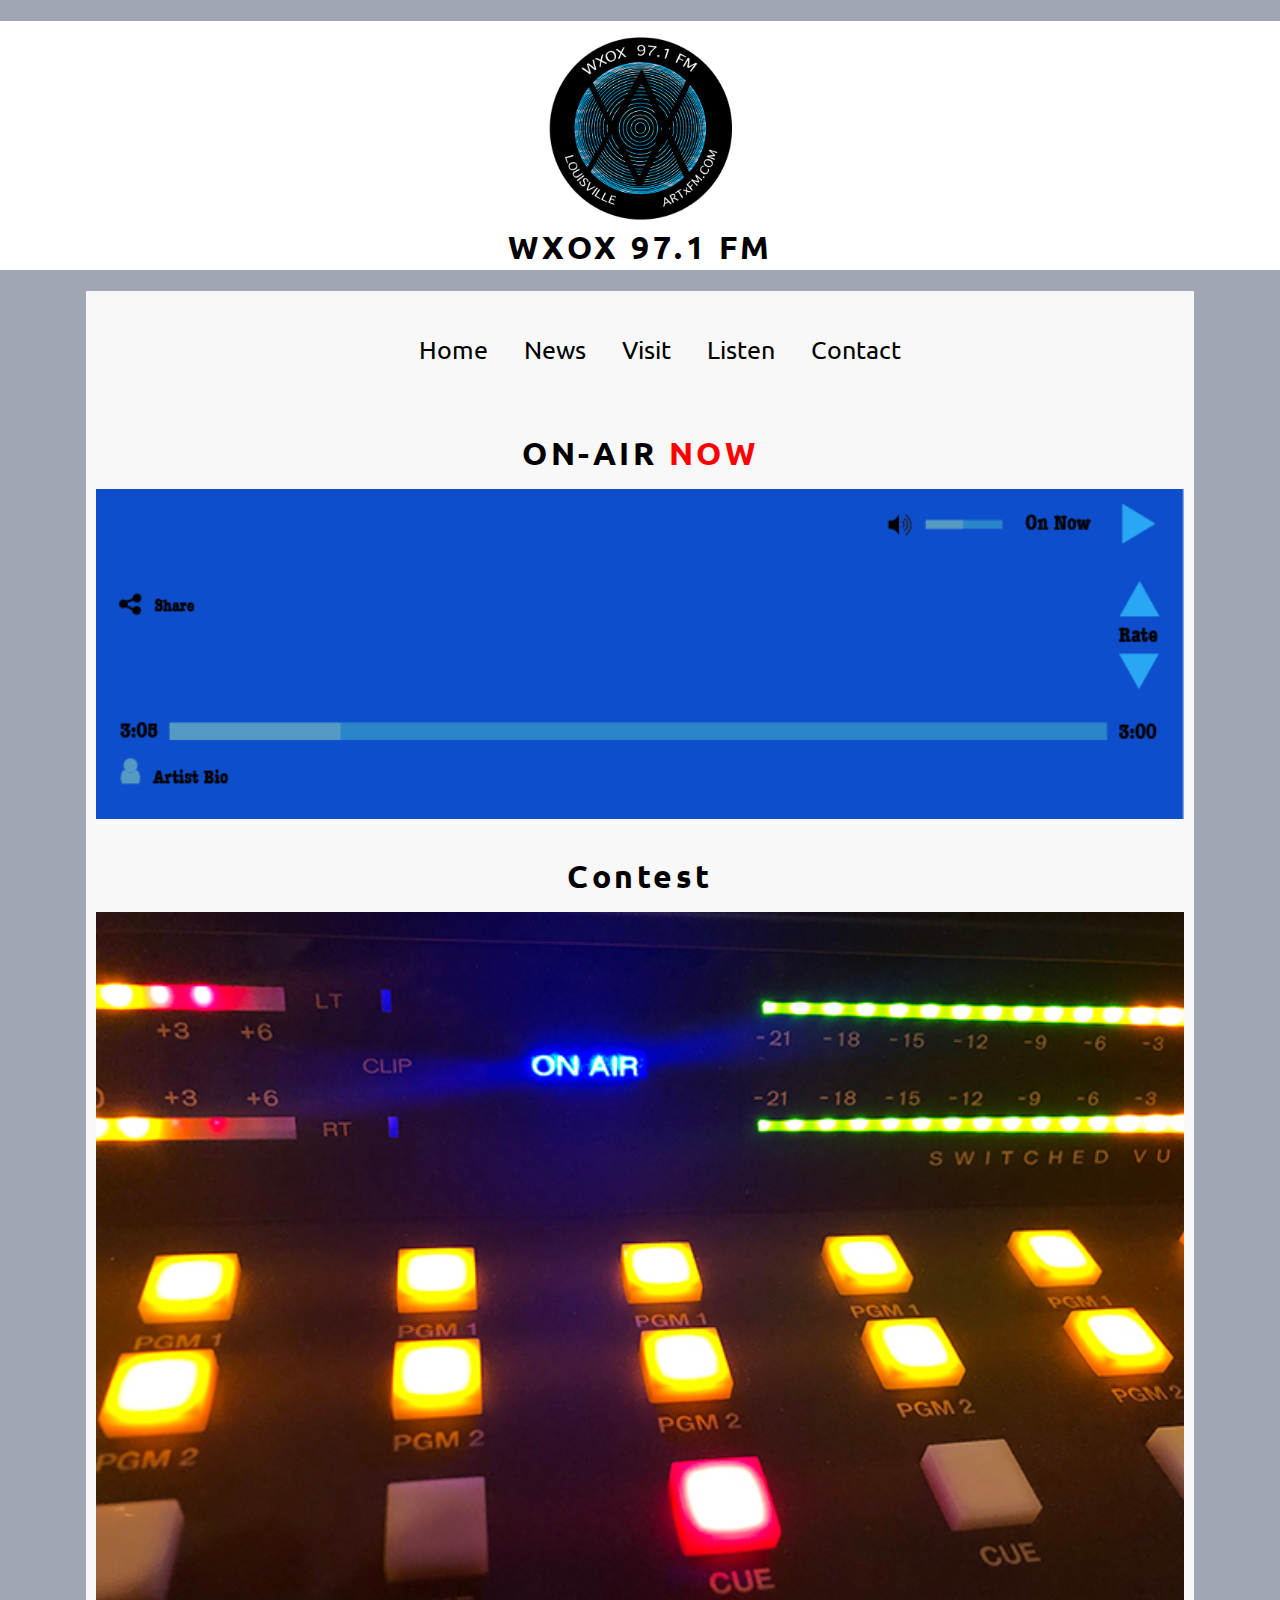
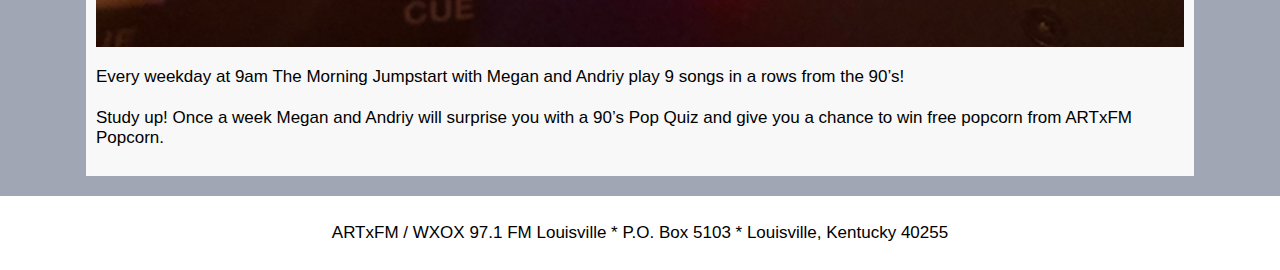
==== wxox97.1/index.html @ b1ff37d2 "Add files via upload" ====
<!DOCTYPE html>
<html lang="en" dir="ltr">
  <head>
    <meta charset="utf-8">
    <title>WXOX 97.1 FM</title>

    <meta name="viewport" content="width=device-width, initial-scales=1">
    <link rel="stylesheet" href="styles.css">
    <link rel="preconnect" href="https://fonts.googleapis.com">
<link rel="preconnect" href="https://fonts.gstatic.com" crossorigin>
<link href="https://fonts.googleapis.com/css2?family=Ubuntu:wght@300;400;500;700&display=swap" rel="stylesheet">

  </head>

<body>
  <h1 id="top"><img src="artfm.png" alt="Logo" id="logo">WXOX 97.1 FM</h1>

  <main class="wrapper">
  <nav>
    <ul>
      <li><a href="">Home</a></li>
      <li><a href="">News</a></li>
      <li><a href="">Visit</a></li>
      <li><a href="">Listen</a></li>
      <li><a href="">Contact</a></li>
    </ul>
  </nav>
  </main>

  <main class="wrapper">
  <h2>ON-AIR <span>NOW</span></h2>
  <img src="OnAirNow.jpg" alt="OnAirNow">
  </main>

  <main class="wrapper">
  <h2>Contest</h2>
  <img src="NewBoardONAIR.jpg" alt="On Air Board">
  <p>Every weekday at 9am The Morning Jumpstart with Megan and Andriy play 9 songs in a rows from the 90’s!
  </br>
  </br>
Study up! Once a week Megan and Andriy will surprise you with a 90’s Pop Quiz and give you a chance to win free popcorn from ARTxFM Popcorn.</p>
</main>

<footer>

		<p>	ARTxFM / WXOX 97.1 FM Louisville  *  P.O. Box 5103  *  Louisville, Kentucky 40255 </p>

</footer>

  </body>
</html>
---- wxox97.1/styles.css ----
body{
  margin: 0;
  padding: 0;
  font-size: 16px;
  /* Base font size */
  font-family: 'Ubuntu',Helvetica, sans-serif;
  font-weight: 400;
  background-color: #a1a6b4;
  line-height: 1.1em;
  color: black;
}
p{
  font-family: Helvetica, sans-serif;
  font-size: 17px;
  line-height: 1.2em;
}

img{
  width: 100%;
  height: ;
  /* Remove hight when I have an image */
  background-color: red;
  /* I can use max-width:100% also */
}
#top{
  background-color: white;
  padding-top: 1%;
  padding-bottom: 1%;
}
span{

  color: red;
}

h1{
  font-weight: 600;
  letter-spacing: 3.5px;
  font-size: 2em;
  text-align: center;
}

h2{
  font-weight: 600;
  letter-spacing: 3.5px;
  font-size: 2em;
  text-align: center;
}

nav ul{
  text-align: center;
  list-style-type: none;
  font-size: 25px;
}

nav a{
  display: block;
  padding:15px;
  text-decoration: none;
  color:black;
  font-family: , ui-sans-serif;
  background-color: ;
}

nav a:hover{
  color: blue;
  text-decoration: underline;
}

footer{
  margin-top: 20px;
  padding:10px;
  background: #999;
  text-align: center;
  background-color: white;
}

.wrapper{
  width: 90%;
  margin: auto;
  margin-top: 7px;
  margin-bottom: 7px;
  padding: 10px;
  background-color: #f8f8f8;
}

#logo{
  width:190px;
  display: block;
  margin-bottom: 15px;
  margin-left: auto;
  margin-right: auto;

}

  @media only screen and (min-width: 700px) {
    .wrapper{
      width:85%;
      margin:auto;
    }

  nav li{
    display: inline-block;
  }
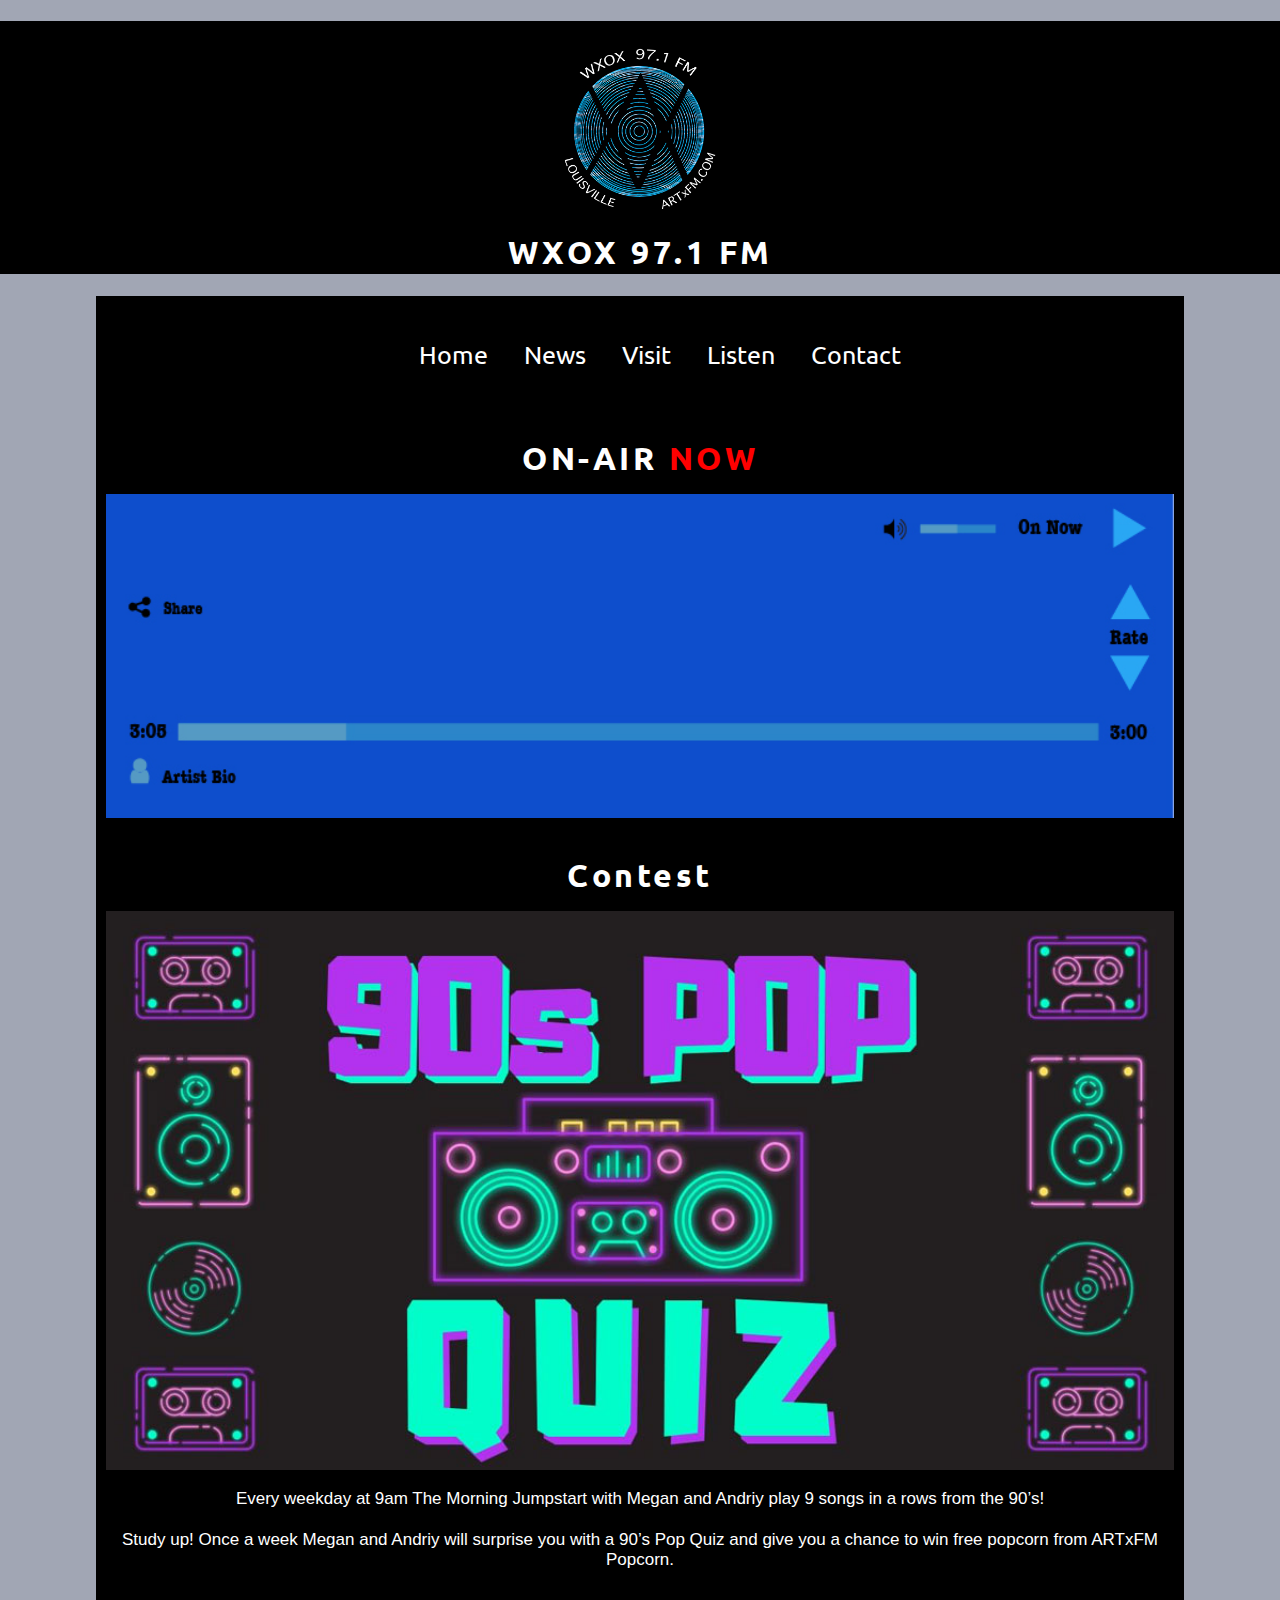
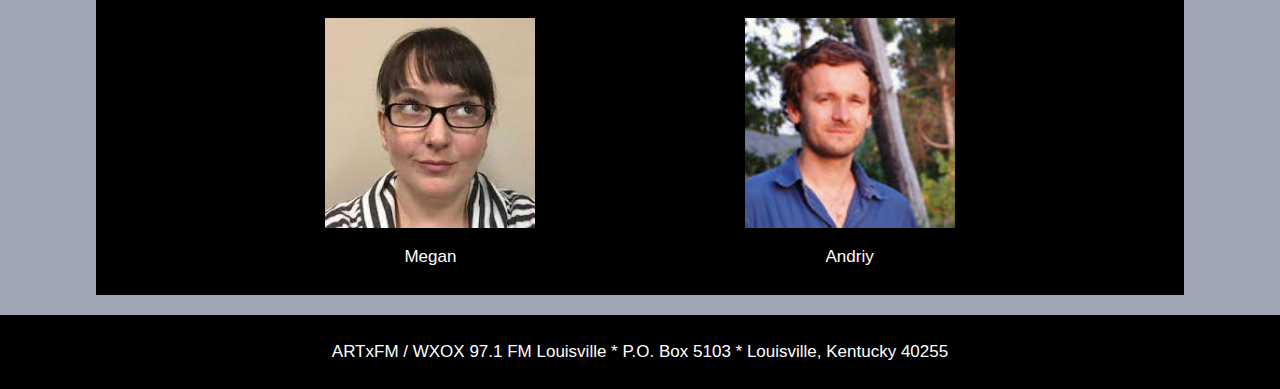
==== commit 08777133: "Add files via upload" ====
--- a/wxox97.1/index.html
+++ b/wxox97.1/index.html
@@ -13,35 +13,54 @@
   </head>
 
 <body>
-  <h1 id="top"><img src="artfm.png" alt="Logo" id="logo">WXOX 97.1 FM</h1>
+  <h1 id="top"><img src="wxoxlogo.png" alt="Logo" id="logo">WXOX 97.1 FM</h1>
 
   <main class="wrapper">
   <nav>
     <ul>
-      <li><a href="">Home</a></li>
+      <li><a href="wxox.html">Home</a></li>
       <li><a href="">News</a></li>
       <li><a href="">Visit</a></li>
-      <li><a href="">Listen</a></li>
-      <li><a href="">Contact</a></li>
+      <li><a href="listen.html">Listen</a></li>
+      <li><a href="contact.html">Contact</a></li>
     </ul>
   </nav>
   </main>
 
   <main class="wrapper">
   <h2>ON-AIR <span>NOW</span></h2>
-  <img src="OnAirNow.jpg" alt="OnAirNow">
+  <img src="OnAirNow.jpg" alt="OnAirNow" class="center">
   </main>
 
   <main class="wrapper">
   <h2>Contest</h2>
-  <img src="NewBoardONAIR.jpg" alt="On Air Board">
+  <img src="90spop.jpg" alt="90s Pop Quiz" class="center">
   <p>Every weekday at 9am The Morning Jumpstart with Megan and Andriy play 9 songs in a rows from the 90’s!
   </br>
   </br>
 Study up! Once a week Megan and Andriy will surprise you with a 90’s Pop Quiz and give you a chance to win free popcorn from ARTxFM Popcorn.</p>
 </main>
 
-<footer>
+<main class="wrapper">
+  <div class="flex-container-one">
+
+  <div>
+    <img src="Megan.jpg" alt="Picture of Megan">
+    <p>Megan </p>
+  </div>
+
+  <div>
+
+    <img src="Andriy.jpg" alt="Picture of Andriy">
+    <p>Andriy</p>
+    </div>
+  </div>
+
+  </main>
+
+
+
+<footer class="footer">
 
 		<p>	ARTxFM / WXOX 97.1 FM Louisville  *  P.O. Box 5103  *  Louisville, Kentucky 40255 </p>
 
--- a/wxox97.1/styles.css
+++ b/wxox97.1/styles.css
@@ -1,3 +1,7 @@
+*{
+  box-sizing: border-box;
+}
+
 body{
   margin: 0;
   padding: 0;
@@ -7,23 +11,84 @@
   font-weight: 400;
   background-color: #a1a6b4;
   line-height: 1.1em;
-  color: black;
+  color: white;
 }
 p{
   font-family: Helvetica, sans-serif;
   font-size: 17px;
   line-height: 1.2em;
+  color: white;
+  text-align:  center;
+
 }
 
 img{
   width: 100%;
   height: ;
   /* Remove hight when I have an image */
-  background-color: red;
+  background-color: ;
   /* I can use max-width:100% also */
 }
+
+.flex-container-one{
+  width: 100%;
+display: flex;
+justify-content: center;
+align-items: center;
+/* background-color: white; */
+padding-top: 10px;
+padding-left: 10px;
+padding-right: 10px;
+margin-left: auto;
+margin-right: auto;
+flex-wrap: wrap;
+/* height: 150px; */
+}
+.flex-container-one div {
+  width: 40%;
+  text-align: center;
+}
+.flex-container-one img{
+  width: 100px;
+}
+
+
+/* .flex-container{
+  text-align: center;
+  line-height: 10px;
+  flex-basis: 95px;
+
+  /* width: 90px; */
+
+
+/* .m img{
+  float: left;
+  height: 80px;
+  width: 80px;
+  /* border-radius: 50%; */
+  /* margin-right: 30px; */
+/* } */
+
+/* figure{
+	margin: auto;
+	position: relative;
+}
+
+figcaption{
+  font-family: "gill sans", sans-serifs;
+	position: absolute;
+	bottom:5px;
+	/* background: rgba(85,85,85,0.70); */
+	/* height: 35px;
+	width: 96%;
+	color:white;
+	padding:2%;
+}  */
+
+
+
 #top{
-  background-color: white;
+  background-color: black;
   padding-top: 1%;
   padding-bottom: 1%;
 }
@@ -56,7 +121,7 @@
   display: block;
   padding:15px;
   text-decoration: none;
-  color:black;
+  color:white;
   font-family: , ui-sans-serif;
   background-color: ;
 }
@@ -66,22 +131,23 @@
   text-decoration: underline;
 }
 
-footer{
+.footer{
   margin-top: 20px;
   padding:10px;
-  background: #999;
-  text-align: center;
-  background-color: white;
+  background: ;
+  text-align: center;
+  background-color: black;
 }
 
 .wrapper{
   width: 90%;
   margin: auto;
-  margin-top: 7px;
-  margin-bottom: 7px;
+  margin-top: 10px;
+  margin-bottom: 10px;
   padding: 10px;
-  background-color: #f8f8f8;
-}
+  background-color: black;
+}
+
 
 #logo{
   width:190px;
@@ -92,6 +158,42 @@
 
 }
 
+/* Start Contact Page  */
+.contact-form{
+  font-size: 1.1em;
+}
+.contact-form input{
+  height: 28px;
+  padding-left: 8px;
+  font-size: 1.1em;
+}
+.contact-form input, .contact-form textarea{
+  display: block;
+  width: 100%;
+  margin-top: 10px;
+  margin-bottom: 10px;
+  border: 1px gray solid;
+  border-radius: 3px;
+}
+
+.contact-form textarea{
+  height: 100px;
+  max-width: 100%;
+}
+
+.contact-form input[type="submit"]{
+  background-color: lightblue;
+  border: none;
+  padding-top: 5px;
+  padding-bottom: 5px;
+  width: 150px;
+  margin: auto;
+  height: 35px;
+
+}
+
+/* End Contact Page  */
+
   @media only screen and (min-width: 700px) {
     .wrapper{
       width:85%;
@@ -101,3 +203,27 @@
   nav li{
     display: inline-block;
   }
+
+
+  .flex-container-one img{
+    width: 210px;
+  }
+  /* .flex-container-one{
+    width: 200%;
+  display: flex;
+  justify-content: center;
+  align-items: center;
+  padding-top: 10px;
+  padding-left: 30px;
+  padding-right: 100%;
+  margin-left: auto;
+  margin-right: auto;
+  flex-wrap: wrap;
+  height: 200%;
+  }
+
+
+  .flex-container{
+    text-align: center;
+    line-height: 10px;
+    flex-basis: 200px; */
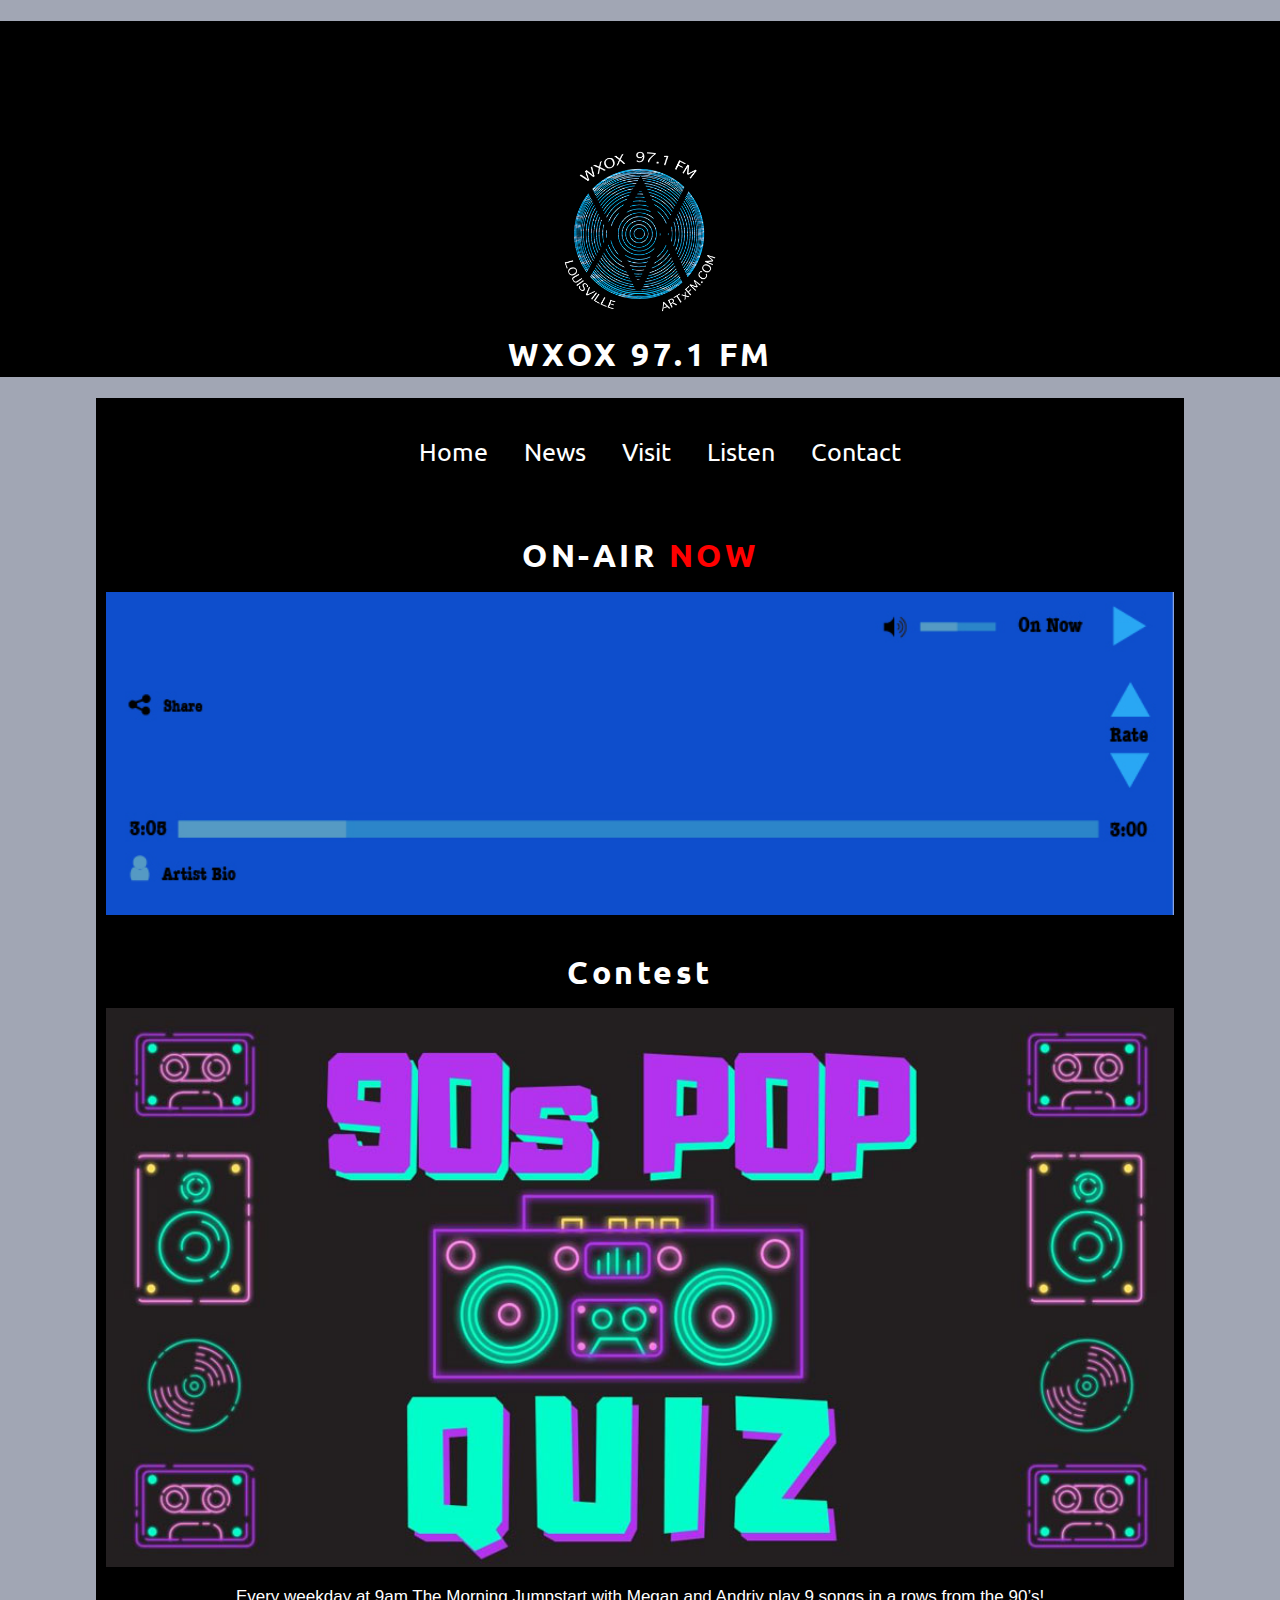
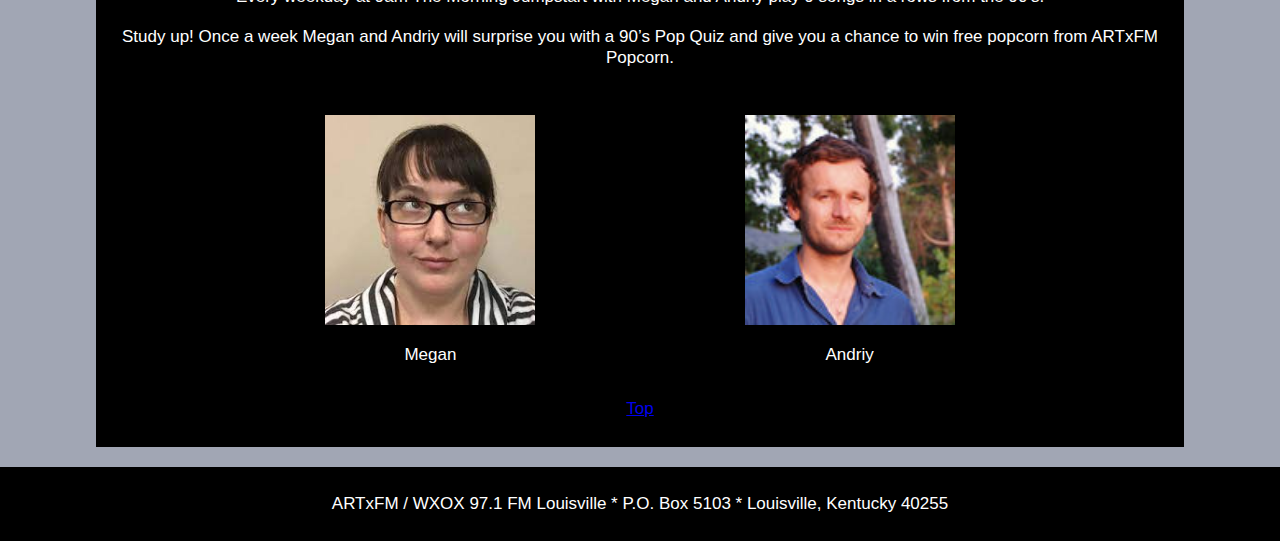
==== commit 95eca91f: "Add files via upload" ====
--- a/wxox97.1/index.html
+++ b/wxox97.1/index.html
@@ -18,7 +18,7 @@
   <main class="wrapper">
   <nav>
     <ul>
-      <li><a href="wxox.html">Home</a></li>
+      <li><a href="index.html">Home</a></li>
       <li><a href="">News</a></li>
       <li><a href="">Visit</a></li>
       <li><a href="listen.html">Listen</a></li>
@@ -56,6 +56,10 @@
     </div>
   </div>
 
+  <p>
+  <a href="#top">Top</a>
+  </p>
+  
   </main>
 
 
--- a/wxox97.1/styles.css
+++ b/wxox97.1/styles.css
@@ -1,6 +1,12 @@
 *{
   box-sizing: border-box;
 }
+
+html {
+  scroll-behavior: smooth;
+}
+
+
 
 body{
   margin: 0;
@@ -89,7 +95,7 @@
 
 #top{
   background-color: black;
-  padding-top: 1%;
+  padding-top: 9%;
   padding-bottom: 1%;
 }
 span{
@@ -130,6 +136,25 @@
   color: blue;
   text-decoration: underline;
 }
+
+/* listen styles Start */
+ul a{
+  display: block;
+  padding-top:10px;
+  text-decoration: none;
+  color:white;
+  font-family: , ui-sans-serif;
+  text-align: center;
+  font-size: 25px;
+}
+
+ul a:hover{
+  color: blue;
+  text-decoration: underline;
+}
+
+
+/* listen styles End */
 
 .footer{
   margin-top: 20px;
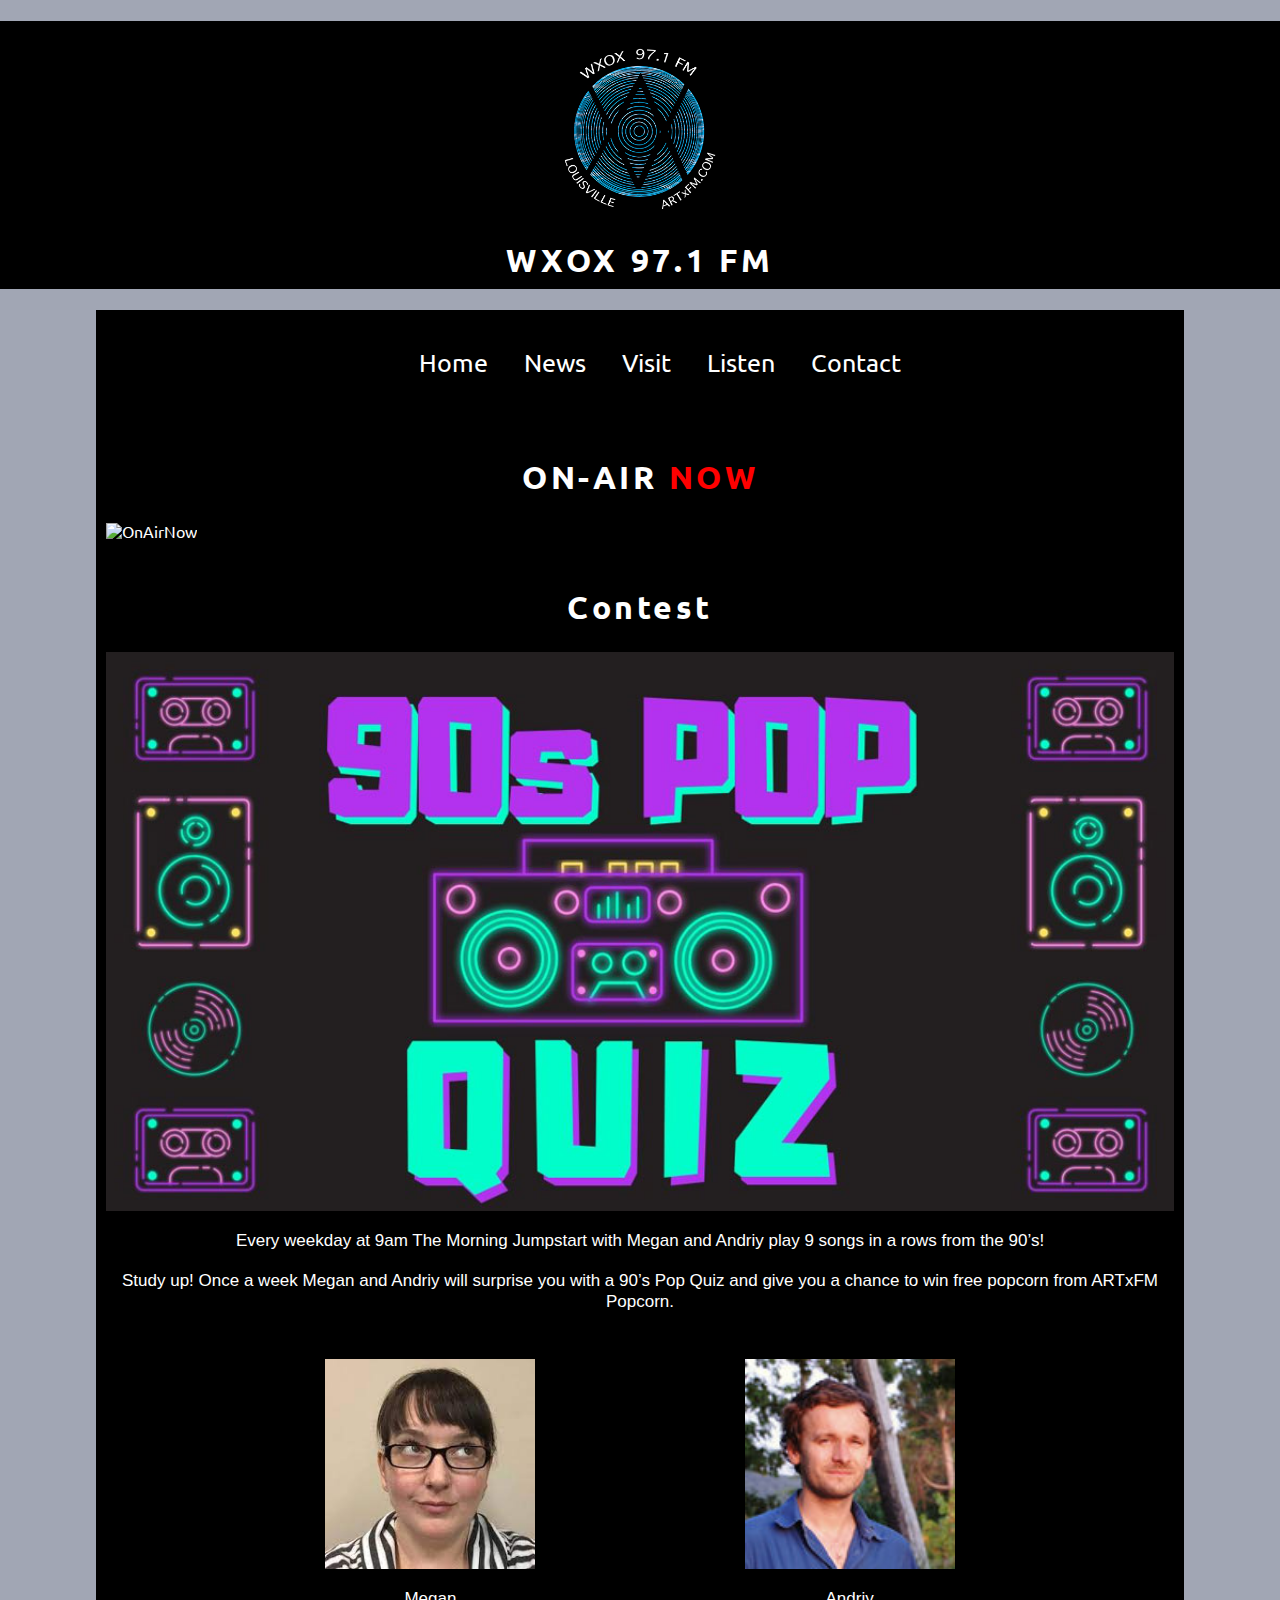
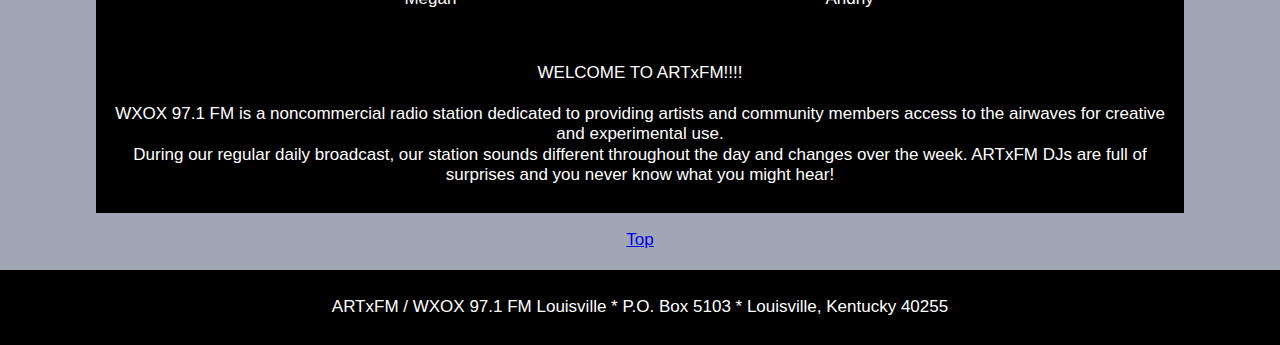
==== commit 56ad771c: "Add files via upload" ====
--- a/wxox97.1/index.html
+++ b/wxox97.1/index.html
@@ -29,7 +29,7 @@
 
   <main class="wrapper">
   <h2>ON-AIR <span>NOW</span></h2>
-  <img src="OnAirNow.jpg" alt="OnAirNow" class="center">
+  <img src="OnAirNow.pdf" alt="OnAirNow" class="center">
   </main>
 
   <main class="wrapper">
@@ -54,14 +54,23 @@
     <img src="Andriy.jpg" alt="Picture of Andriy">
     <p>Andriy</p>
     </div>
-  </div>
+  </main>
+
+<main class="wrapper">
+
+<p>
+  WELCOME TO ARTxFM!!!! <br>
+<br>
+WXOX 97.1 FM is a noncommercial radio station dedicated to providing artists and community members access to the airwaves for creative and experimental use.
+<br>
+  During our regular daily broadcast, our station sounds different throughout the day and changes over the week. ARTxFM DJs are full of surprises and you never know what you might hear! </p>
+</main>
 
   <p>
   <a href="#top">Top</a>
   </p>
-  
+
   </main>
-
 
 
 <footer class="footer">
--- a/wxox97.1/styles.css
+++ b/wxox97.1/styles.css
@@ -5,8 +5,6 @@
 html {
   scroll-behavior: smooth;
 }
-
-
 
 body{
   margin: 0;
@@ -58,44 +56,9 @@
   width: 100px;
 }
 
-
-/* .flex-container{
-  text-align: center;
-  line-height: 10px;
-  flex-basis: 95px;
-
-  /* width: 90px; */
-
-
-/* .m img{
-  float: left;
-  height: 80px;
-  width: 80px;
-  /* border-radius: 50%; */
-  /* margin-right: 30px; */
-/* } */
-
-/* figure{
-	margin: auto;
-	position: relative;
-}
-
-figcaption{
-  font-family: "gill sans", sans-serifs;
-	position: absolute;
-	bottom:5px;
-	/* background: rgba(85,85,85,0.70); */
-	/* height: 35px;
-	width: 96%;
-	color:white;
-	padding:2%;
-}  */
-
-
-
 #top{
   background-color: black;
-  padding-top: 9%;
+  padding-top: 1%;
   padding-bottom: 1%;
 }
 span{
@@ -104,17 +67,20 @@
 }
 
 h1{
-  font-weight: 600;
+  font-weight: 600%;
+  letter-spacing: 3.7px;
+  font-size: 2em;
+  text-align: center;
+  line-height: 1;
+}
+
+h2{
+  font-weight: 600%;
   letter-spacing: 3.5px;
   font-size: 2em;
   text-align: center;
-}
-
-h2{
-  font-weight: 600;
-  letter-spacing: 3.5px;
-  font-size: 2em;
-  text-align: center;
+  line-height: 1.2em;
+
 }
 
 nav ul{
@@ -140,7 +106,7 @@
 /* listen styles Start */
 ul a{
   display: block;
-  padding-top:10px;
+  padding-top:9px;
   text-decoration: none;
   color:white;
   font-family: , ui-sans-serif;
@@ -151,7 +117,18 @@
 ul a:hover{
   color: blue;
   text-decoration: underline;
-}
+  text-align: center;
+}
+
+.toph{
+      max-width: 270px;
+      display:block;
+      background-color:;
+  margin-right:auto;
+  margin-left: auto;
+  text-align: center;
+
+    }
 
 
 /* listen styles End */
@@ -214,7 +191,23 @@
   width: 150px;
   margin: auto;
   height: 35px;
-
+}
+
+
+.map{
+  width: auto;
+  height: 400px;
+  margin: auto;
+  text-align: center;
+}
+
+.mails{
+  font-family: , ui-sans-serif;
+  font-weight: 200%;
+  letter-spacing: 2.5px;
+  font-size: 2em;
+  text-align: center;
+  line-height: 1;
 }
 
 /* End Contact Page  */
@@ -229,26 +222,33 @@
     display: inline-block;
   }
 
-
   .flex-container-one img{
     width: 210px;
   }
-  /* .flex-container-one{
-    width: 200%;
-  display: flex;
-  justify-content: center;
-  align-items: center;
-  padding-top: 10px;
-  padding-left: 30px;
-  padding-right: 100%;
-  margin-left: auto;
-  margin-right: auto;
-  flex-wrap: wrap;
-  height: 200%;
-  }
-
-
-  .flex-container{
-    text-align: center;
-    line-height: 10px;
-    flex-basis: 200px; */
+
+  .grid-container {
+  color: white;
+  display: grid;
+  grid-template-columns: auto auto;
+  /* background-color: black; */
+  padding: 10px;
+}
+
+.grid-item {
+  /* background-color: black; */
+  border: 1px solid rgba(0, 0, 0, 0.8);
+  padding: 20px;
+  font-size: 20px;
+  text-align: center;
+}
+
+
+
+.toph {
+    max-width: 800px;
+    /* display: block;
+    background-color: ;
+    margin-right: auto;
+    margin-left: auto;
+    text-align: center; */
+}
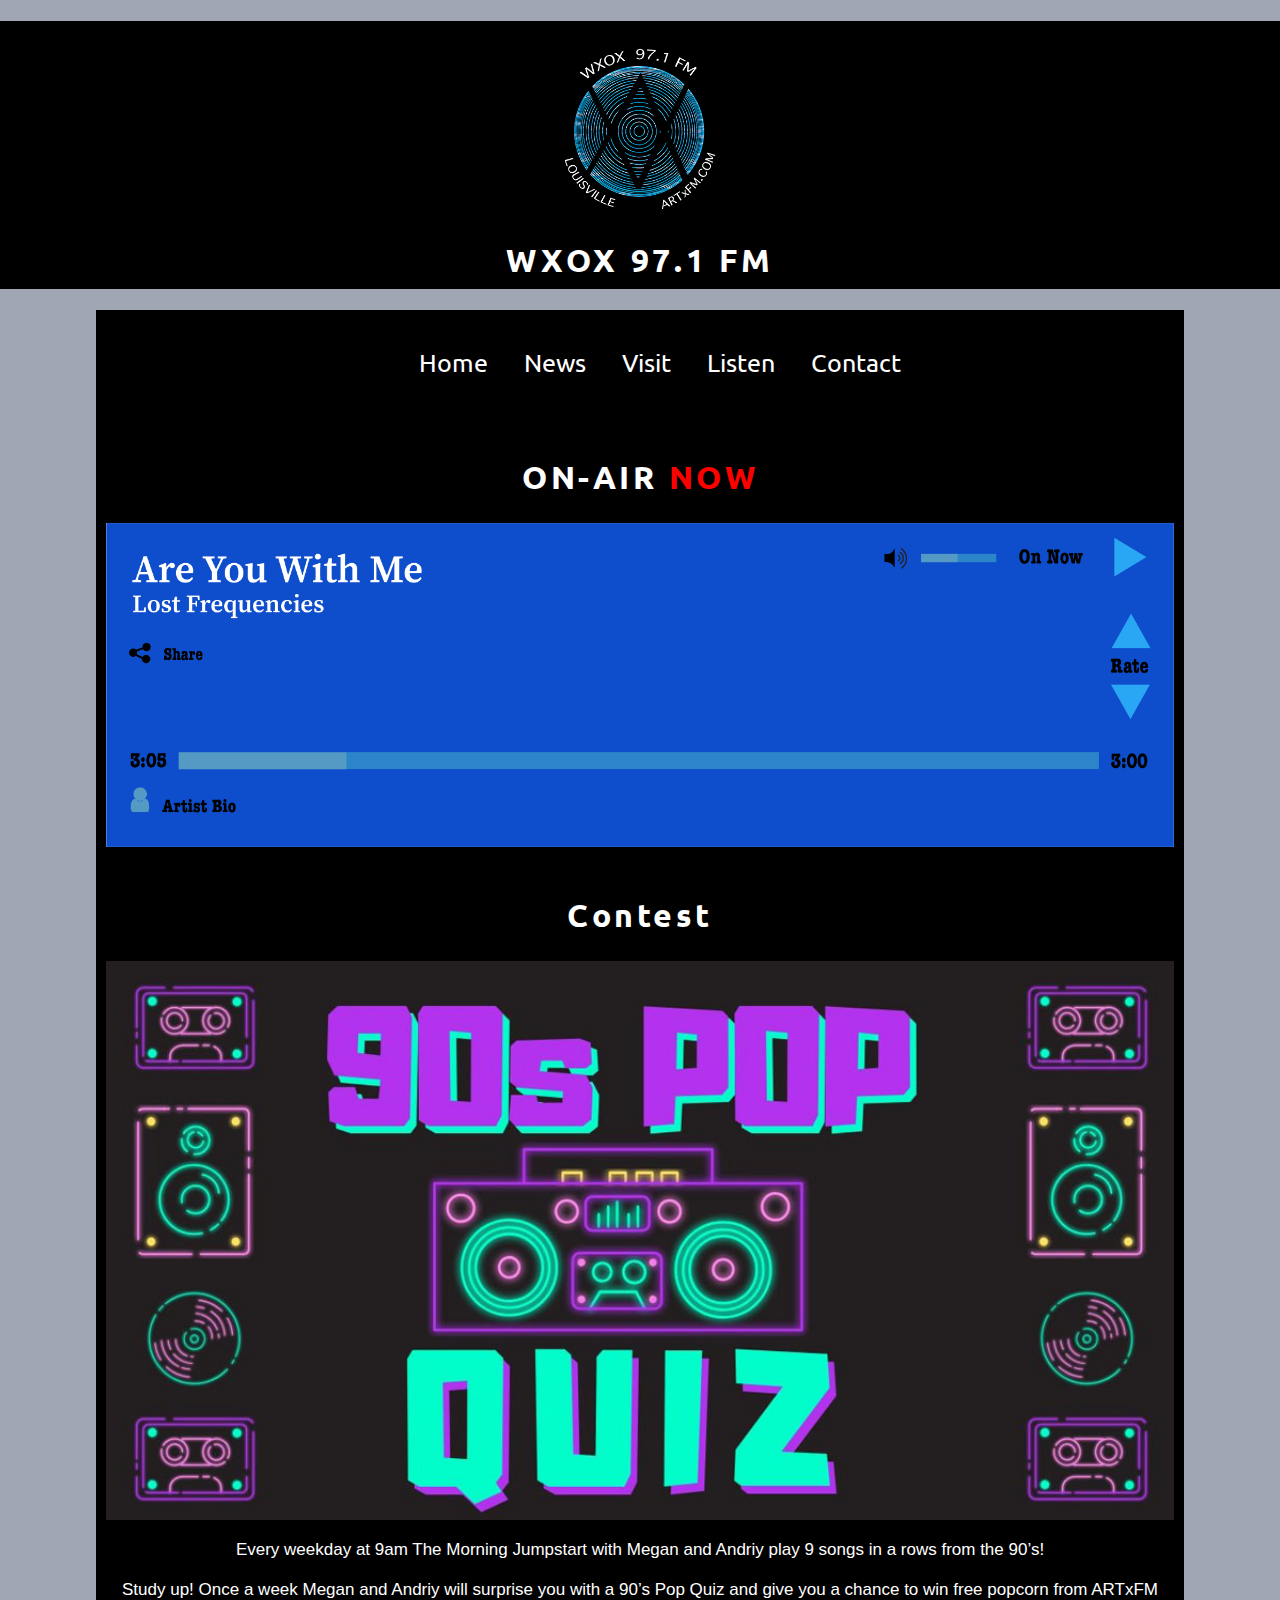
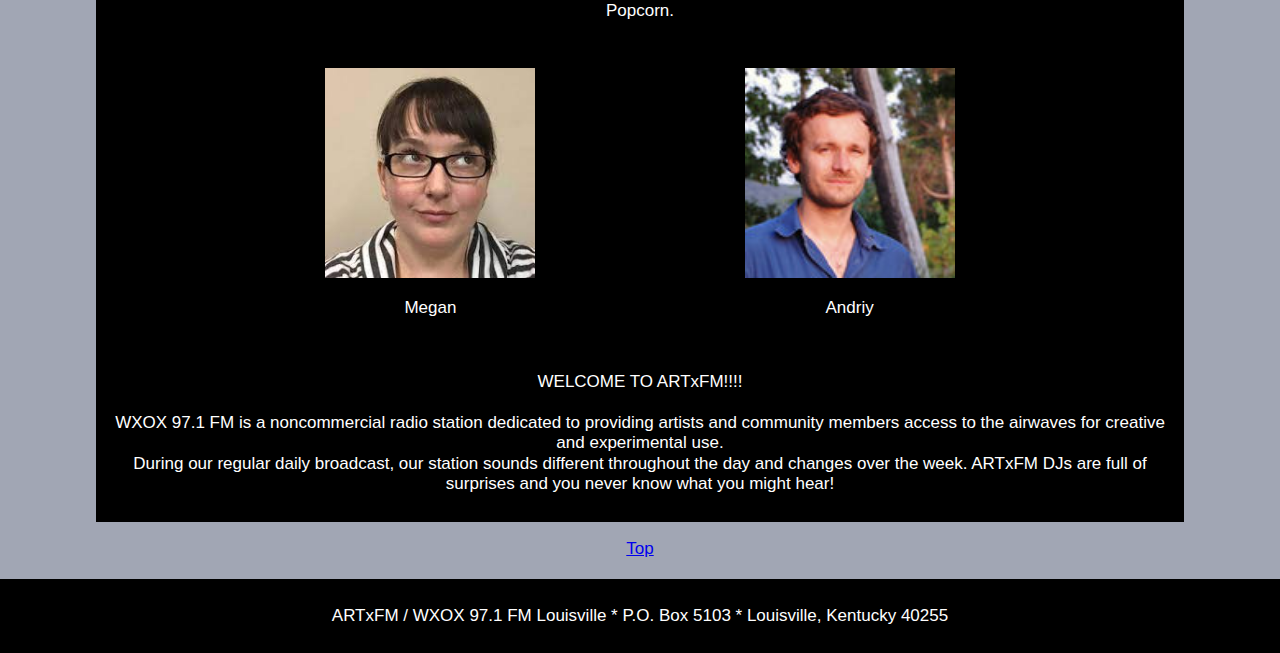
==== commit 6cfb9fad: "Add files via upload" ====
--- a/wxox97.1/index.html
+++ b/wxox97.1/index.html
@@ -29,7 +29,7 @@
 
   <main class="wrapper">
   <h2>ON-AIR <span>NOW</span></h2>
-  <img src="OnAirNow.pdf" alt="OnAirNow" class="center">
+  <img src="OnAirNow.jpg" alt="OnAirNow" class="center">
   </main>
 
   <main class="wrapper">
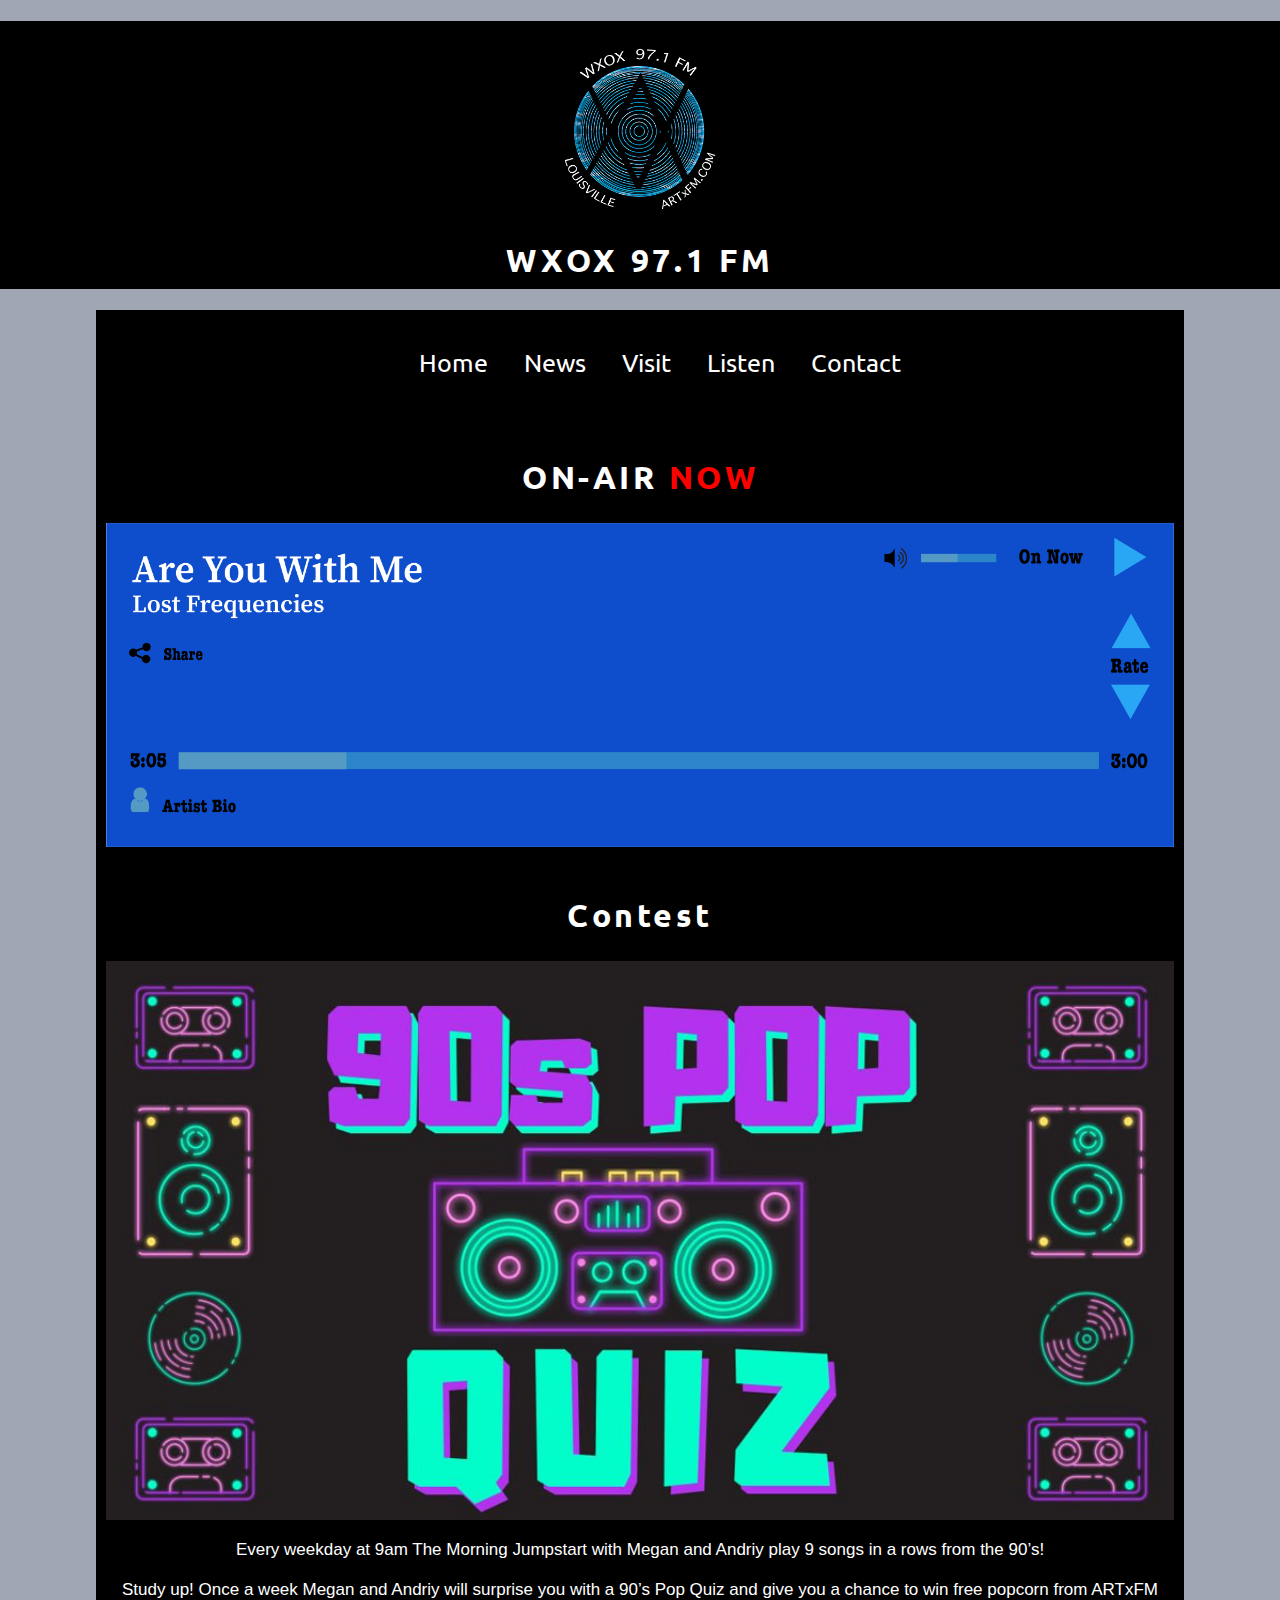
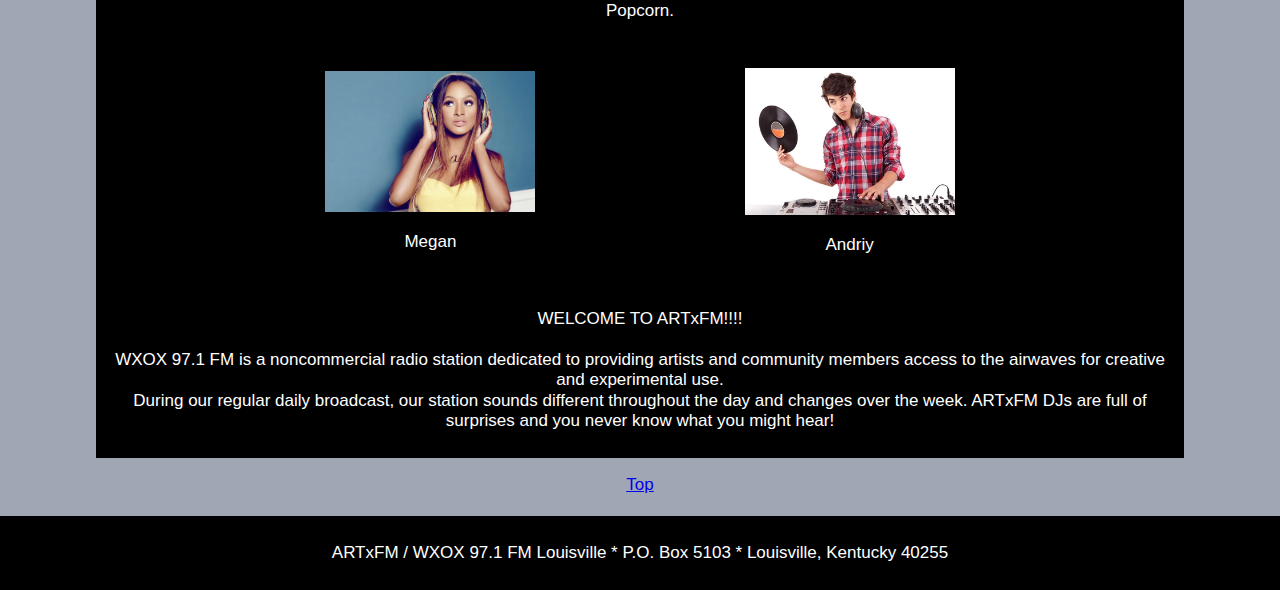
==== commit b21ce6a2: "Add files via upload" ====
--- a/wxox97.1/index.html
+++ b/wxox97.1/index.html
@@ -45,13 +45,13 @@
   <div class="flex-container-one">
 
   <div>
-    <img src="Megan.jpg" alt="Picture of Megan">
+    <img src="girl.png" alt="Picture of Megan">
     <p>Megan </p>
   </div>
 
   <div>
 
-    <img src="Andriy.jpg" alt="Picture of Andriy">
+    <img src="GuyDj.jpg" alt="Picture of Andriy">
     <p>Andriy</p>
     </div>
   </main>
